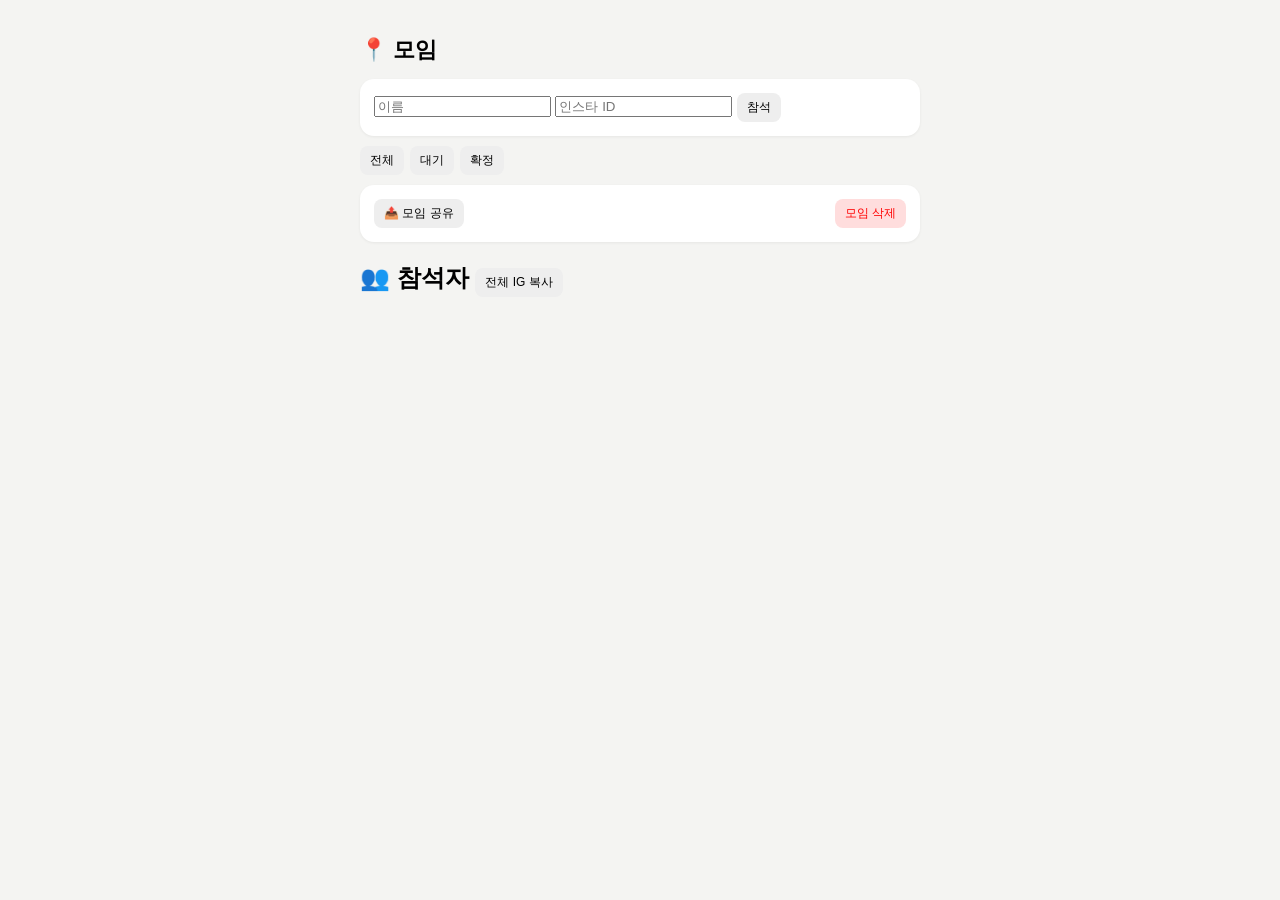
==== event.html @ 725f0b76 "fix: name sorting" ====
<!DOCTYPE html>
<html>
<head>
  <meta charset="UTF-8">
  <title>모임 참석</title>
  <link rel="stylesheet" href="style.css">
</head>
<body>

<div class="container">

  <h1 id="title">📍 모임</h1>

  <div class="card">
    <input id="name" placeholder="이름" oninput="showSuggestions()">
    <input id="ig" placeholder="인스타 ID" oninput="showSuggestions()">
    <button onclick="join()">참석</button>
  </div>

  <div class="filters">
    <button onclick="filterStatus('all')">전체</button>
    <button onclick="filterStatus('pending')">대기</button>
    <button onclick="filterStatus('confirmed')">확정</button>
  </div>

  <div class="card" style="display: flex; align-items: center;">
    <button onclick="shareLink()">📤 모임 공유</button>

    <button class="danger" onclick="deleteEvent()" style="margin-left: auto;">
    모임 삭제
    </button>
  </div>

  <h2>👥 참석자 
    <button onclick="copyAllIG(lastDataObj)">전체 IG 복사</button>
  </h2>
  
  <div id="list"></div>

</div>



<script src="config.js"></script>
<script src="app.js"></script>
</body>
</html>
---- style.css ----
body {
  font-family: -apple-system, BlinkMacSystemFont, sans-serif;
  background: #f4f4f2;
  margin: 0;
}

.container {
  max-width: 560px;
  margin: auto;
  padding: 20px;
}

h1 {
  font-size: 22px;
  font-weight: 700;
}

.card {
  background: white;
  border-radius: 14px;
  padding: 14px;
  margin-bottom: 10px;
  box-shadow: 0 1px 3px rgba(0,0,0,0.06);
}

.user {
  display: flex;
  justify-content: space-between;
  align-items: center;
}

.name {
  font-weight: 600;
}

.ig {
  font-size: 12px;
  color: #777;
}

.badge {
  font-size: 11px;
  padding: 4px 8px;
  border-radius: 999px;
}

.pending {
  background: #fff4cc;
  color: #a67c00;
}

.confirmed {
  background: #d7f5dd;
  color: #1b7f3a;
}

.actions {
  display: flex;
  gap: 6px;
  margin-top: 8px;
}

button {
  border: none;
  padding: 6px 10px;
  border-radius: 8px;
  background: #eee;
  cursor: pointer;
  font-size: 12px;
}

button:hover {
  background: #ddd;
}

.danger {
  background: #ffdddd;
  color: red;
}

.filters {
  display: flex;
  gap: 6px;
  margin: 10px 0;
}

body.loading {
  opacity: 0.6;
  pointer-events: none;
}

body.loading::after {
  content: "로딩 중...";
  position: fixed;
  bottom: 20px;
  left: 50%;
  transform: translateX(-50%);
  background: black;
  color: white;
  padding: 8px 12px;
  border-radius: 10px;
}

/* 자동완성 박스 전체 구조 */
#suggestions {
  background: white;
  border: 1px solid #e0e0e0;
  border-radius: 6px;
  max-width: 100%;
  margin-top: 4px;
  box-shadow: 0 4px 6px rgba(0,0,0,0.05);
  overflow: hidden;
}

.suggestion {
  padding: 10px 12px;
  font-size: 14px;
  color: #333;
  cursor: pointer;
  border-bottom: 1px solid #f5f5f5;
  transition: background 0.2s;
}

.suggestion:last-child {
  border-bottom: none;
}

.suggestion:hover {
  background: #f7f7f7;
}
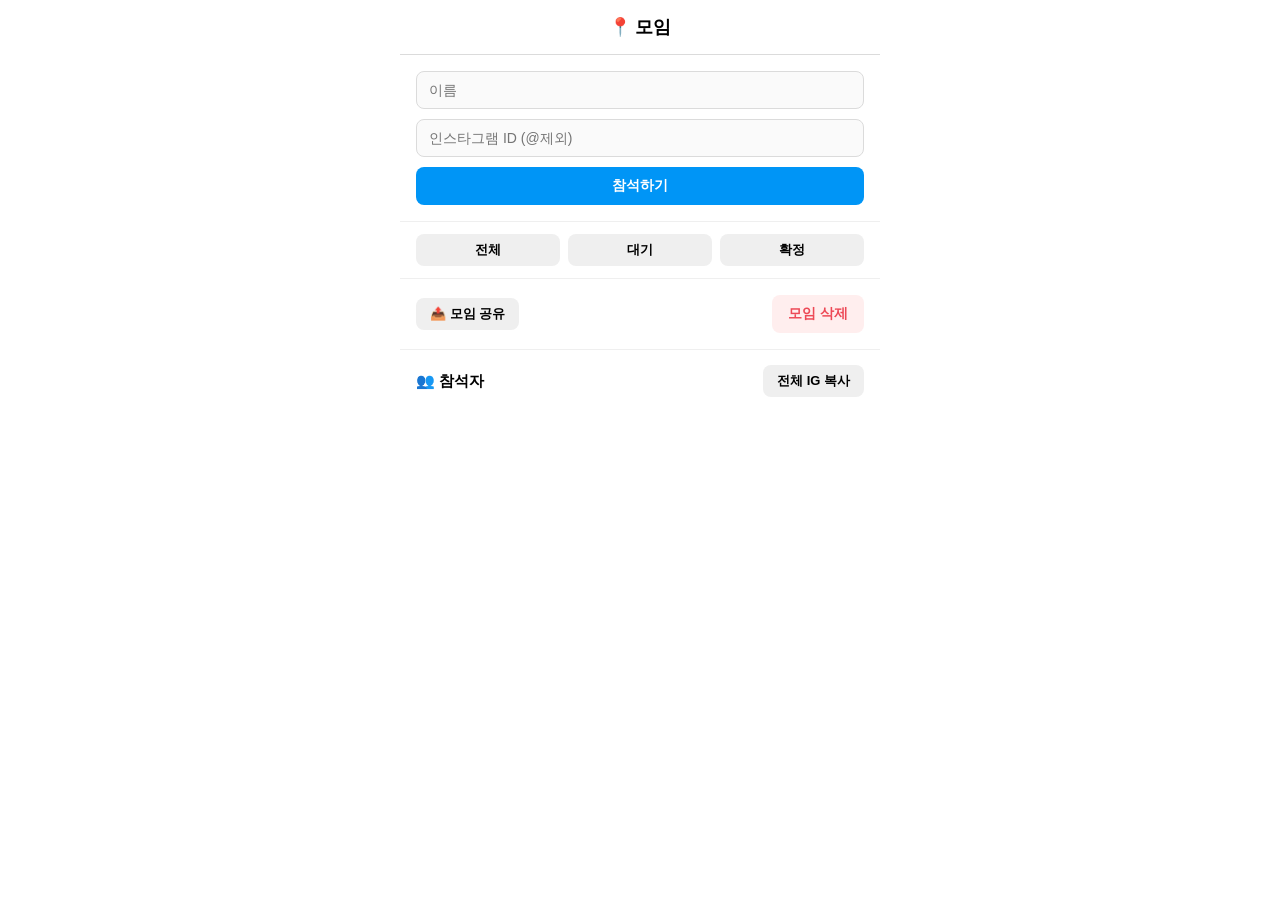
==== commit 99c1bbe3: "fix: design" ====
--- a/event.html
+++ b/event.html
@@ -2,6 +2,7 @@
 <html>
 <head>
   <meta charset="UTF-8">
+  <meta name="viewport" content="width=device-width, initial-scale=1.0, maximum-scale=1.0, user-scalable=no">
   <title>모임 참석</title>
   <link rel="stylesheet" href="style.css">
 </head>
@@ -13,8 +14,8 @@
 
   <div class="card">
     <input id="name" placeholder="이름" oninput="showSuggestions()">
-    <input id="ig" placeholder="인스타 ID" oninput="showSuggestions()">
-    <button onclick="join()">참석</button>
+    <input id="ig" placeholder="인스타그램 ID (@제외)" oninput="showSuggestions()">
+    <button onclick="join()">참석하기</button>
   </div>
 
   <div class="filters">
@@ -23,7 +24,7 @@
     <button onclick="filterStatus('confirmed')">확정</button>
   </div>
 
-  <div class="card" style="display: flex; align-items: center;">
+  <div class="card" style="display: flex; flex-direction: row; align-items: center; justify-content: space-between;">
     <button onclick="shareLink()">📤 모임 공유</button>
 
     <button class="danger" onclick="deleteEvent()" style="margin-left: auto;">
@@ -32,7 +33,7 @@
   </div>
 
   <h2>👥 참석자 
-    <button onclick="copyAllIG(lastDataObj)">전체 IG 복사</button>
+    <button onclick="copyAllIG(lastDataObj, currentFilter)">전체 IG 복사</button>
   </h2>
   
   <div id="list"></div>
--- a/style.css
+++ b/style.css
@@ -1,130 +1,246 @@
+/* --- 기본 모바일 세팅 --- */
 body {
-  font-family: -apple-system, BlinkMacSystemFont, sans-serif;
-  background: #f4f4f2;
+  font-family: -apple-system, BlinkMacSystemFont, "Segoe UI", Roboto, Helvetica, Arial, sans-serif;
+  background-color: #ffffff;
+  color: #000000;
   margin: 0;
+  padding: 0;
+  display: flex;
+  justify-content: center;
 }
 
 .container {
-  max-width: 560px;
-  margin: auto;
-  padding: 20px;
-}
-
+  width: 100%;
+  max-width: 480px;
+  min-height: 100vh;
+  background: #ffffff;
+  box-sizing: border-box;
+  padding-bottom: 60px;
+}
+
+/* --- 헤더 / 타이틀 --- */
 h1 {
-  font-size: 22px;
+  font-size: 18px;
   font-weight: 700;
-}
-
+  text-align: center;
+  padding: 15px 0;
+  margin: 0;
+  border-bottom: 1px solid #dbdbdb;
+  letter-spacing: -0.5px;
+}
+
+h2 {
+  font-size: 15px;
+  font-weight: 600;
+  padding: 15px 16px 8px 16px;
+  margin: 0;
+  display: flex;
+  justify-content: space-between;
+  align-items: center;
+}
+
+/* --- 입력창 --- */
 .card {
-  background: white;
-  border-radius: 14px;
-  padding: 14px;
-  margin-bottom: 10px;
-  box-shadow: 0 1px 3px rgba(0,0,0,0.06);
+  background: #ffffff;
+  padding: 16px;
+  border-bottom: 1px solid #efefef;
+  display: flex;
+  flex-direction: column;
+  gap: 10px;
+}
+
+input {
+  width: 100%;
+  box-sizing: border-box;
+  background: #faafa020;
+  background-color: #fafafa;
+  border: 1px solid #dbdbdb;
+  border-radius: 8px;
+  padding: 10px 12px;
+  font-size: 14px;
+  color: #262626;
+  outline: none;
+  transition: border 0.2s;
+}
+
+input:focus {
+  border: 1px solid #a8a8a8;
+}
+
+/* --- 버튼 스타일 --- */
+button {
+  border: none;
+  border-radius: 8px;
+  font-size: 14px;
+  font-weight: 600;
+  padding: 10px 16px;
+  cursor: pointer;
+  text-align: center;
+  transition: opacity 0.2s;
+  background-color: #0095f6;
+  color: #ffffff;
+}
+
+button:active {
+  opacity: 0.7;
+}
+
+/* 기본/보조 버튼 (회색조) */
+.filters button, button[onclick^="copyAllIG"], button[onclick^="shareLink"] {
+  background-color: #efefef;
+  color: #000000;
+  font-size: 13px;
+  padding: 7px 14px;
+  border-radius: 8px;
+}
+.filters button:hover, button[onclick^="copyAllIG"]:hover {
+  background-color: #dbdbdb;
+}
+
+/* 삭제 버튼 */
+.danger {
+  background-color: #ffeeee;
+  color: #ed4956;
+}
+.danger:hover {
+  background-color: #ffd2d2;
+}
+
+/* --- 필터 탭 --- */
+.filters {
+  display: flex;
+  gap: 8px;
+  padding: 12px 16px;
+  border-bottom: 1px solid #efefef;
+}
+
+.filters button {
+  flex: 1;
+  font-weight: 600;
+}
+
+/* --- 참석자 리스트 --- */
+#list {
+  display: flex;
+  flex-direction: column;
 }
 
 .user {
   display: flex;
+  align-items: center;
   justify-content: space-between;
-  align-items: center;
+  padding: 12px 16px;
+  border-bottom: 1px solid #fafafa;
+}
+
+/* 프로필 */
+.user-info-group {
+  display: flex;
+  align-items: center;
+  gap: 12px;
+}
+
+.avatar {
+  width: 42px;
+  height: 42px;
+  border-radius: 50%;
+  background: linear-gradient(45deg, #f9ce34, #ee2a7b, #6228d7); /* 인스타 그라디언트 */
+  padding: 2px; /* 테두리 효과 */
+  box-sizing: border-box;
+}
+.avatar-inner {
+  width: 100%;
+  height: 100%;
+  border-radius: 50%;
+  background: #fff;
+  display: flex;
+  align-items: center;
+  justify-content: center;
+  font-size: 14px;
+  font-weight: bold;
+}
+
+.user-meta {
+  display: flex;
+  flex-direction: column;
+  gap: 2px;
 }
 
 .name {
-  font-weight: 600;
+  font-size: 14px;
+  font-weight: 600;
+  color: #262626;
 }
 
 .ig {
   font-size: 12px;
-  color: #777;
-}
-
+  color: #737373;
+}
+
+/* --- (대기/확정) --- */
 .badge {
-  font-size: 11px;
-  padding: 4px 8px;
-  border-radius: 999px;
+  font-size: 12px;
+  font-weight: 600;
+  padding: 4px 10px;
+  border-radius: 4px;
 }
 
 .pending {
-  background: #fff4cc;
-  color: #a67c00;
+  background: #fff3cd;
+  color: #856404;
 }
 
 .confirmed {
-  background: #d7f5dd;
-  color: #1b7f3a;
+  background: #e2f5ea;
+  color: #155724;
 }
 
 .actions {
   display: flex;
   gap: 6px;
-  margin-top: 8px;
-}
-
-button {
-  border: none;
-  padding: 6px 10px;
-  border-radius: 8px;
-  background: #eee;
+  padding: 4px 16px 12px 16px;
+  border-bottom: 1px solid #efefef;
+}
+
+#suggestions {
+  background: white;
+  border: 1px solid #dbdbdb;
+  border-radius: 8px;
+  margin-top: -4px;
+  margin-bottom: 10px;
+  box-shadow: 0 4px 12px rgba(0,0,0,0.08);
+  overflow: hidden;
+}
+
+.suggestion {
+  padding: 12px 16px;
+  font-size: 14px;
+  color: #262626;
   cursor: pointer;
-  font-size: 12px;
-}
-
-button:hover {
-  background: #ddd;
-}
-
-.danger {
-  background: #ffdddd;
-  color: red;
-}
-
-.filters {
-  display: flex;
-  gap: 6px;
-  margin: 10px 0;
-}
-
+  border-bottom: 1px solid #efefef;
+}
+
+.suggestion:hover {
+  background: #fafafa;
+}
+
+/* --- 로딩 인디케이터 --- */
 body.loading {
-  opacity: 0.6;
+  opacity: 0.7;
   pointer-events: none;
 }
 
 body.loading::after {
   content: "로딩 중...";
   position: fixed;
-  bottom: 20px;
+  bottom: 30px;
   left: 50%;
   transform: translateX(-50%);
-  background: black;
+  background: rgba(0, 0, 0, 0.8);
   color: white;
-  padding: 8px 12px;
-  border-radius: 10px;
-}
-
-/* 자동완성 박스 전체 구조 */
-#suggestions {
-  background: white;
-  border: 1px solid #e0e0e0;
-  border-radius: 6px;
-  max-width: 100%;
-  margin-top: 4px;
-  box-shadow: 0 4px 6px rgba(0,0,0,0.05);
-  overflow: hidden;
-}
-
-.suggestion {
-  padding: 10px 12px;
-  font-size: 14px;
-  color: #333;
-  cursor: pointer;
-  border-bottom: 1px solid #f5f5f5;
-  transition: background 0.2s;
-}
-
-.suggestion:last-child {
-  border-bottom: none;
-}
-
-.suggestion:hover {
-  background: #f7f7f7;
+  padding: 10px 18px;
+  border-radius: 30px;
+  font-size: 13px;
+  font-weight: 600;
+  letter-spacing: -0.3px;
 }
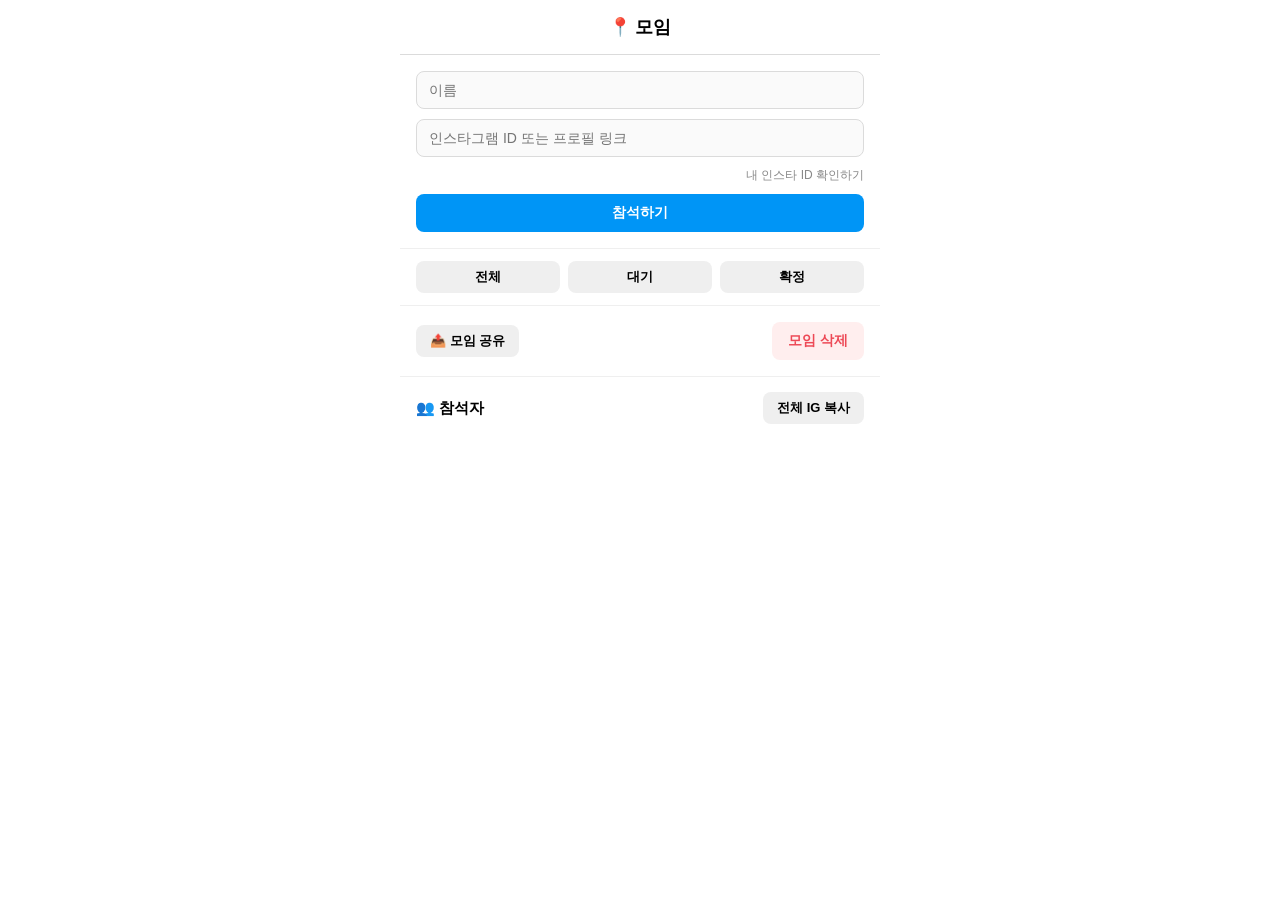
==== commit 88b4b186: "fix: join()" ====
--- a/event.html
+++ b/event.html
@@ -14,7 +14,17 @@
 
   <div class="card">
     <input id="name" placeholder="이름" oninput="showSuggestions()">
-    <input id="ig" placeholder="인스타그램 ID (@제외)" oninput="showSuggestions()">
+    <input id="ig" placeholder="인스타그램 ID 또는 프로필 링크" 
+      autocapitalize="off"
+      autocomplete="username"
+      spellcheck="false"
+      oninput="showSuggestions()">
+
+      <div class="ig-helper">
+        <a href="#" onclick="openInstagram(); return false;">
+          내 인스타 ID 확인하기
+        </a>
+      </div>
     <button onclick="join()">참석하기</button>
   </div>
 
--- a/style.css
+++ b/style.css
@@ -65,6 +65,21 @@
 
 input:focus {
   border: 1px solid #a8a8a8;
+}
+
+/* --- 내 프로필 확인하기 --- */
+.ig-helper {
+  text-align: right;
+  font-size: 12px;
+}
+
+.ig-helper a {
+  color: #888;
+  text-decoration: none;
+}
+
+.ig-helper a:hover {
+  text-decoration: underline;
 }
 
 /* --- 버튼 스타일 --- */
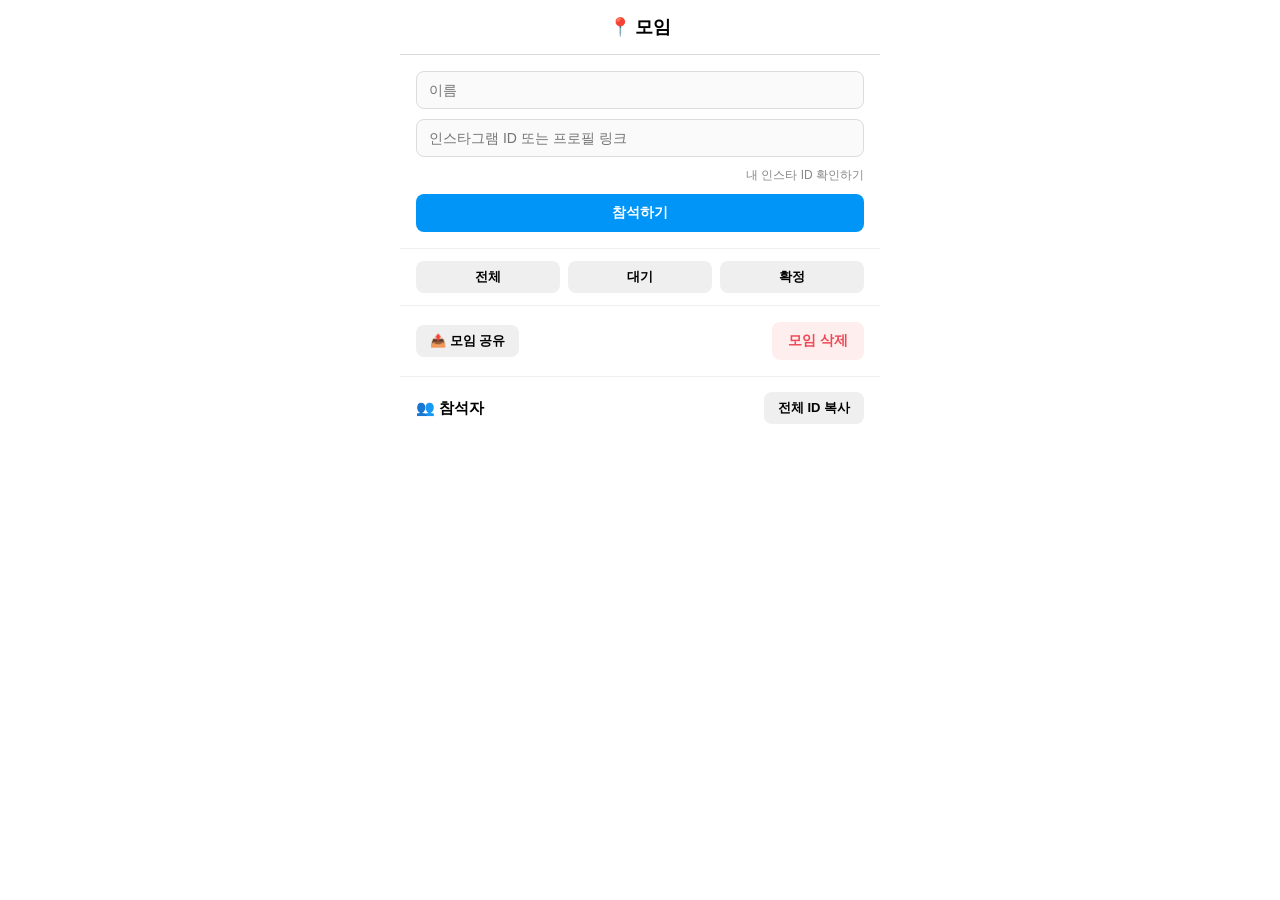
==== commit 52edffaa: "fix: func" ====
--- a/event.html
+++ b/event.html
@@ -42,17 +42,30 @@
     </button>
   </div>
 
-  <h2>👥 참석자 
-    <button onclick="copyAllIG(lastDataObj, currentFilter)">전체 IG 복사</button>
+  <h2><div>👥 참석자 <small id="participantStats"></small></div>
+    <button onclick="copyAllIG(lastDataObj, currentFilter)">전체 ID 복사</button>
   </h2>
   
   <div id="list"></div>
-
 </div>
 
 
 
 <script src="config.js"></script>
 <script src="app.js"></script>
+<script>
+  window.onload = function (){
+    document.getElementById("name").value = localStorage.getItem("name") || "";
+    document.getElementById("ig").value = localStorage.getItem("ig") || "";
+  };
+
+  document.getElementById("name").addEventListener("input", function(){
+    localStorage.setItem("name", this.value);
+  });
+
+  document.getElementById("ig").addEventListener("input", function(){
+    localStorage.setItem("ig", this.value);
+  });
+</script>
 </body>
 </html>
--- a/style.css
+++ b/style.css
@@ -39,6 +39,11 @@
   align-items: center;
 }
 
+a.no-style {
+  text-decoration: none;
+  color: inherit;
+}
+
 /* --- 입력창 --- */
 .card {
   background: #ffffff;
@@ -98,6 +103,20 @@
 
 button:active {
   opacity: 0.7;
+}
+
+.unstyled-button {
+  background: none;      /* 배경 없애기 */
+  border: none;          /* 테두리 없애기 */
+  padding: 0;            /* 기본 패딩 없앰 */
+  margin: 0;             /* 혹시 기본 마진도 제거 */
+  font: inherit;         /* 글꼴 스타일 상속 */
+  color: inherit;        /* 글자색 상속 */
+  cursor: pointer;       /* 클릭 가능한 커서 */
+  outline: none;         /* 포커스 아웃라인 제거 (필요에 따라 조절) */
+}
+.unstyled-button:focus {
+  outline: 2px solid #1da1f2; /* 키보드 접근성 위해 포커스 표시 추가 권장 */
 }
 
 /* 기본/보조 버튼 (회색조) */
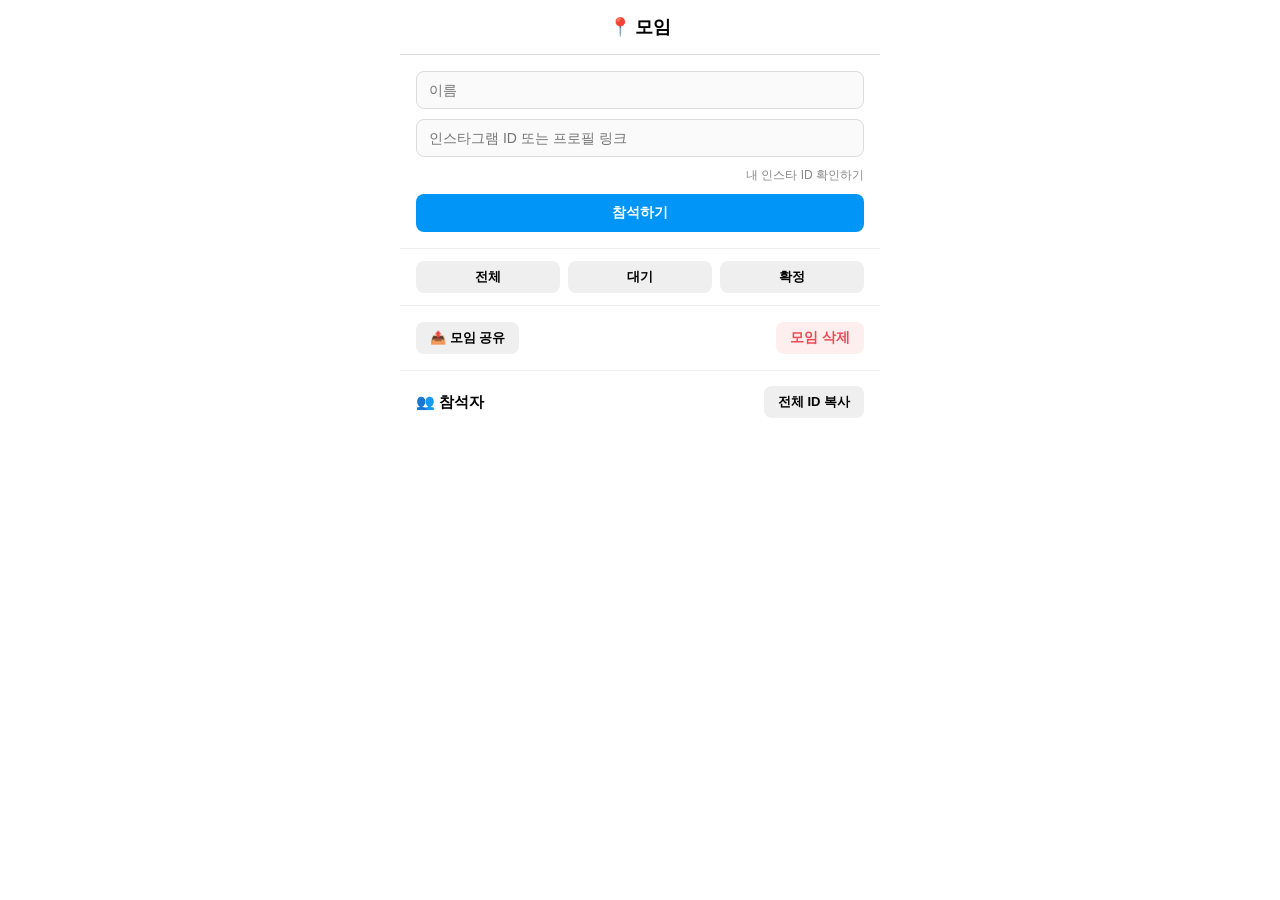
==== commit 63d5c475: "fix: func" ====
--- a/event.html
+++ b/event.html
@@ -3,7 +3,7 @@
 <head>
   <meta charset="UTF-8">
   <meta name="viewport" content="width=device-width, initial-scale=1.0, maximum-scale=1.0, user-scalable=no">
-  <title>모임 참석</title>
+  <title>Meet Manager</title>
   <link rel="stylesheet" href="style.css">
 </head>
 <body>
--- a/style.css
+++ b/style.css
@@ -106,17 +106,17 @@
 }
 
 .unstyled-button {
-  background: none;      /* 배경 없애기 */
-  border: none;          /* 테두리 없애기 */
-  padding: 0;            /* 기본 패딩 없앰 */
-  margin: 0;             /* 혹시 기본 마진도 제거 */
-  font: inherit;         /* 글꼴 스타일 상속 */
-  color: inherit;        /* 글자색 상속 */
-  cursor: pointer;       /* 클릭 가능한 커서 */
-  outline: none;         /* 포커스 아웃라인 제거 (필요에 따라 조절) */
+  background: none;
+  border: none;
+  padding: 0;
+  margin: 0;
+  font: inherit;
+  color: inherit;
+  cursor: pointer;
+  outline: none;
 }
 .unstyled-button:focus {
-  outline: 2px solid #1da1f2; /* 키보드 접근성 위해 포커스 표시 추가 권장 */
+  outline: 2px solid #1da1f2;
 }
 
 /* 기본/보조 버튼 (회색조) */
@@ -133,6 +133,7 @@
 
 /* 삭제 버튼 */
 .danger {
+  padding: 7px 14px;
   background-color: #ffeeee;
   color: #ed4956;
 }
@@ -214,19 +215,18 @@
 /* --- (대기/확정) --- */
 .badge {
   font-size: 12px;
-  font-weight: 600;
-  padding: 4px 10px;
-  border-radius: 4px;
+  padding: 4px 8px;
+  border-radius: 999px;
 }
 
 .pending {
-  background: #fff3cd;
-  color: #856404;
+  background: #fff4e5;
+  color: #b26a00;
 }
 
 .confirmed {
-  background: #e2f5ea;
-  color: #155724;
+  background: #e6f7ed;
+  color: #1a7f37;
 }
 
 .actions {
